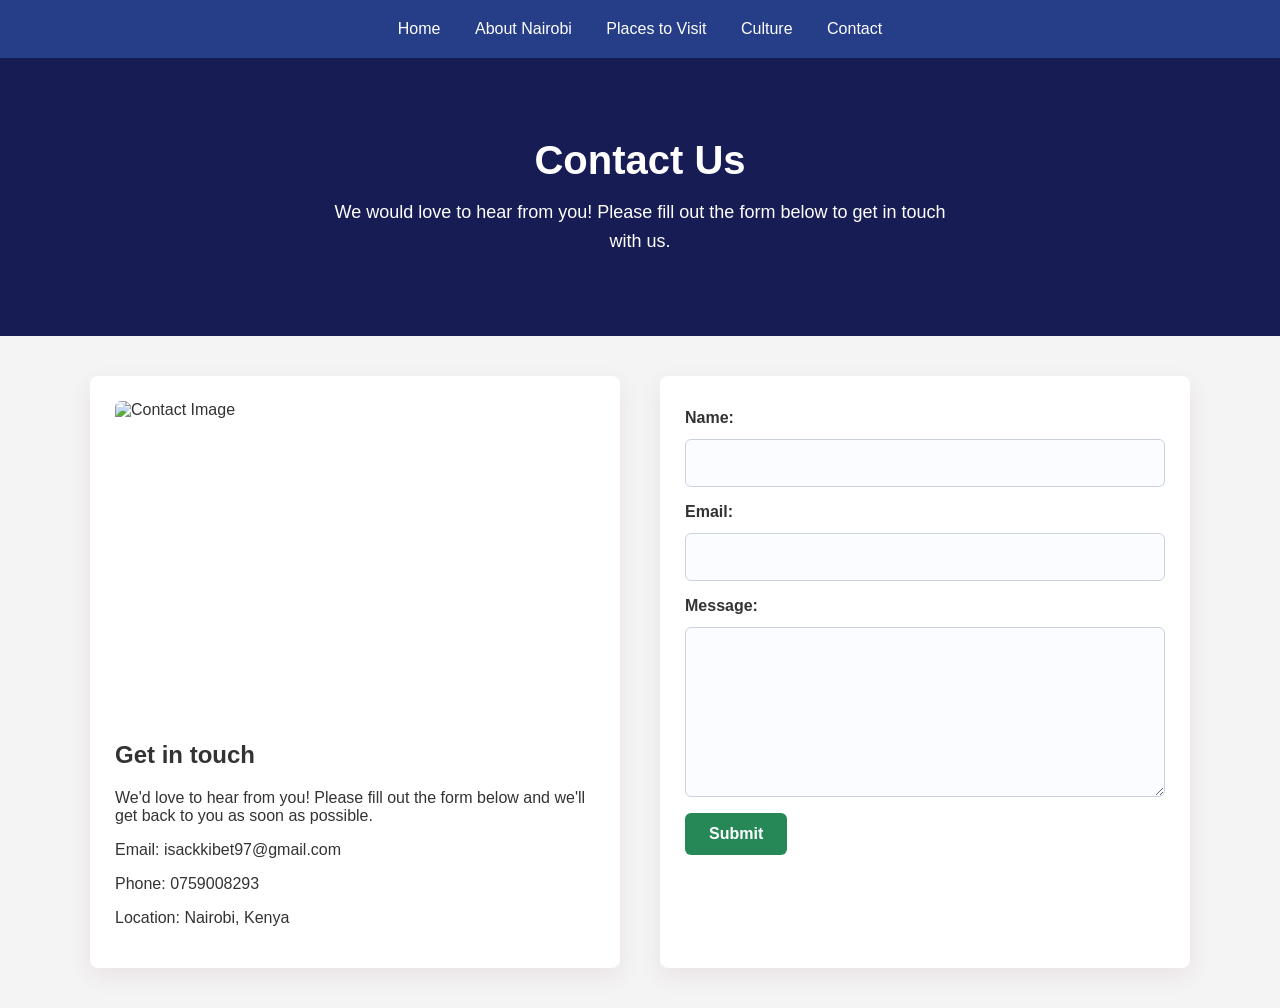
==== contact.html @ 9dabd34d "initial commit" ====
<!DOCTYPE html>
<html lang="en">
<head>
    <meta charset="UTF-8">
    <meta name="viewport" content="width=device-width, initial-scale=1.0">
    <title>contact  Nairobi school</title>
    <link rel="stylesheet" href="asset/style.css">
</head>
<body>
    <!-- navigation section -->
    <nav>
        <a href="">Home</a>
        <a href="">About Nairobi</a>
        <a href="">Places to Visit</a>
        <a href="">Culture</a>
        <a href="">Contact</a>
    </nav>
    <!-- hero section -->
        <section class="hero contact-hero">
            <h1>Contact Us</h1>
            <p>We would love to hear from you! Please fill out the form below to get in touch with us.</p>
        </section>
        <section class="main-section">
            <div class="info">
                <img src="https://i.pinimg.com/1200x/2f/96/32/2f9632555bdb0a024a5ace2216d18e06.jpg" alt="Contact Image">
                <h2>Get in touch</h2>
                <p>We'd love to hear from you! Please fill out the form below and we'll get back to you as soon as possible.</p>
                <p>Email: isackkibet97@gmail.com</p>
                <p>Phone: 0759008293</p>
                <p>Location: Nairobi, Kenya</p>
            </div>
            <div class="form">
                <form action="">
                    <label for="name">Name:</label>
                    <input type="text" id="name" name="name" required>
                    <label for="email">Email:</label>
                    <input type="email" id="email" name="email" required>
                    <label for="message">Message:</label>
                    <textarea id="message" name="message" rows="5" required></textarea>
                    <input type="submit" value="Submit">
                </form>
            </div>
        </section>

</body>
</html>
---- asset/style.css ----
body {
    margin: 0;
    font-family: Arial, sans-serif;
    background-color: #f4f4f4;
    color: #333;
}

nav {
    background: #263d88;
    color: #fff;
    padding: 20px;
    text-align: center;
}

nav a {
    color: #fff;
    text-decoration: none;
    margin: 0 15px;
}

.hero {
    background: #54173b;
    color: #fff;
    text-align: center;
    padding: 80px 20px;
}

.hero h1 {
    font-size: 40px;
    margin: 0 0 15px;
}

.hero p {
    max-width: 620px;
    margin: 0 auto;
    font-size: 18px;
    line-height: 1.6;
}

.hero-button {
    display: inline-block;
    background-color: #fff;
    color: #172554;
    text-decoration: none;
    padding: 12px 25px;
    margin-top: 20px;
    border-radius: 5px;
}

.hero-button:hover {
    background-color: #e2e8f0;
}

.columns {
    display: grid;
    grid-template-columns: 1fr 1fr 1fr;
    gap: 24px;
    max-width: 1100px;
    margin: 0 auto;
    padding: 40px 20px;
}

.columns > div {
    background: #fff;
    padding: 24px;
    border-radius: 8px;
}

.columns h2 {
    color: #263d88;
    margin-top: 0;
}

.columns p {
    line-height: 1.6;
    margin-bottom: 0;
}
.contact-hero {
    background: #171d54;
    color: #fff;
    text-align: center;
    padding: 80px 20px;
}

.main-section {
    display: flex;
    flex-wrap: wrap;
    max-width: 1100px;
    gap: 40px;
    padding: 40px 20px;
    margin: 0 auto;
}
.info,
.form {
    flex: 1 1 320px;
    box-sizing: border-box;
    min-width: 0;
    background: white;
    padding: 25px;
    border-radius: 8px;
    box-shadow: 0 8px 24px rgba(131, 18, 65, 0.08);
}

.form form {
    display: grid;
    gap: 8px;
    background: transparent;
    padding: 0;
}

.form input:not([type="submit"]),
.form textarea {
    box-sizing: border-box;
    width: 100%;
    padding: 13px 14px;
    font: inherit;
    border: 1px solid #cbd1df;
    border-radius: 6px;
    background: #fbfcff;
}

.form input:not([type="submit"]) {
    min-height: 48px;
}

.form textarea {
    min-height: 170px;
    resize: vertical;
    line-height: 1.5;
}

.form input:not([type="submit"]):focus,
.form textarea:focus {
    outline: 2px solid #263d88;
    outline-offset: 1px;
    background: #fff;
}

.form input[type="submit"] {
    justify-self: start;
    margin-top: 8px;
    padding: 12px 24px;
    border: 0;
    border-radius: 6px;
    background: hsl(150, 56%, 34%);
    color: #fff;
    font: inherit;
    font-weight: bold;
    cursor: pointer;
    transition: background-color 0.2s ease;
}

.form input[type="submit"]:hover {
    background: hwb(93 8% 58%);
}

.info img {
    display: block;
    width: 100%;
    height: 320px;
    object-fit: cover;
    border-radius: 6px;
    margin: 0 auto 20px;
}
.form label {
    display: block;
    margin-top: 8px;
    margin-bottom: 4px;
    font-weight: bold;
}
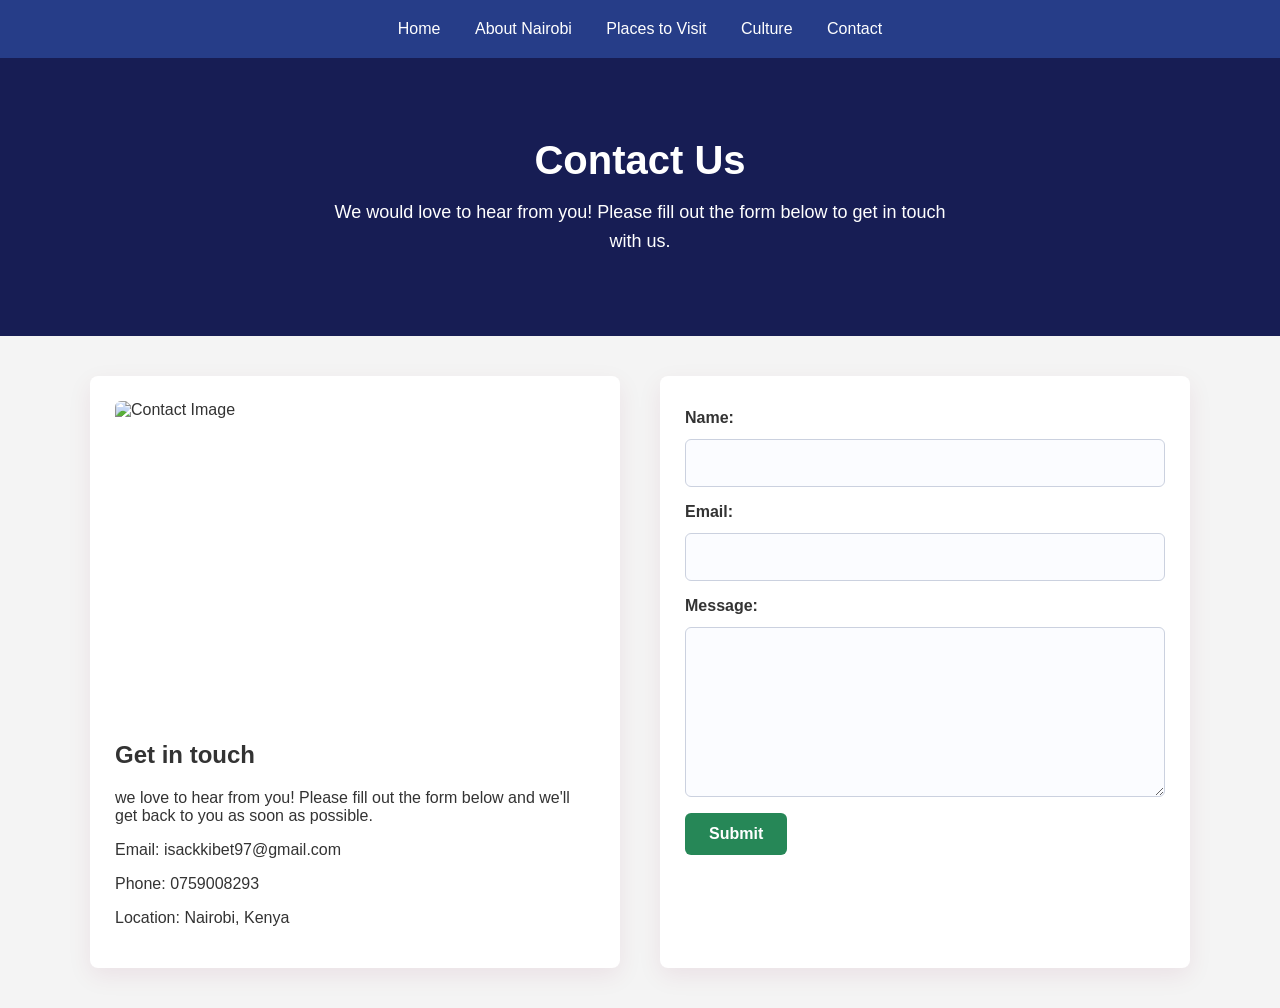
==== commit 2afb051e: "Add newfile page" ====
--- a/contact.html
+++ b/contact.html
@@ -24,7 +24,7 @@
             <div class="info">
                 <img src="https://i.pinimg.com/1200x/2f/96/32/2f9632555bdb0a024a5ace2216d18e06.jpg" alt="Contact Image">
                 <h2>Get in touch</h2>
-                <p>We'd love to hear from you! Please fill out the form below and we'll get back to you as soon as possible.</p>
+                <p>we love to hear from you! Please fill out the form below and we'll get back to you as soon as possible.</p>
                 <p>Email: isackkibet97@gmail.com</p>
                 <p>Phone: 0759008293</p>
                 <p>Location: Nairobi, Kenya</p>
